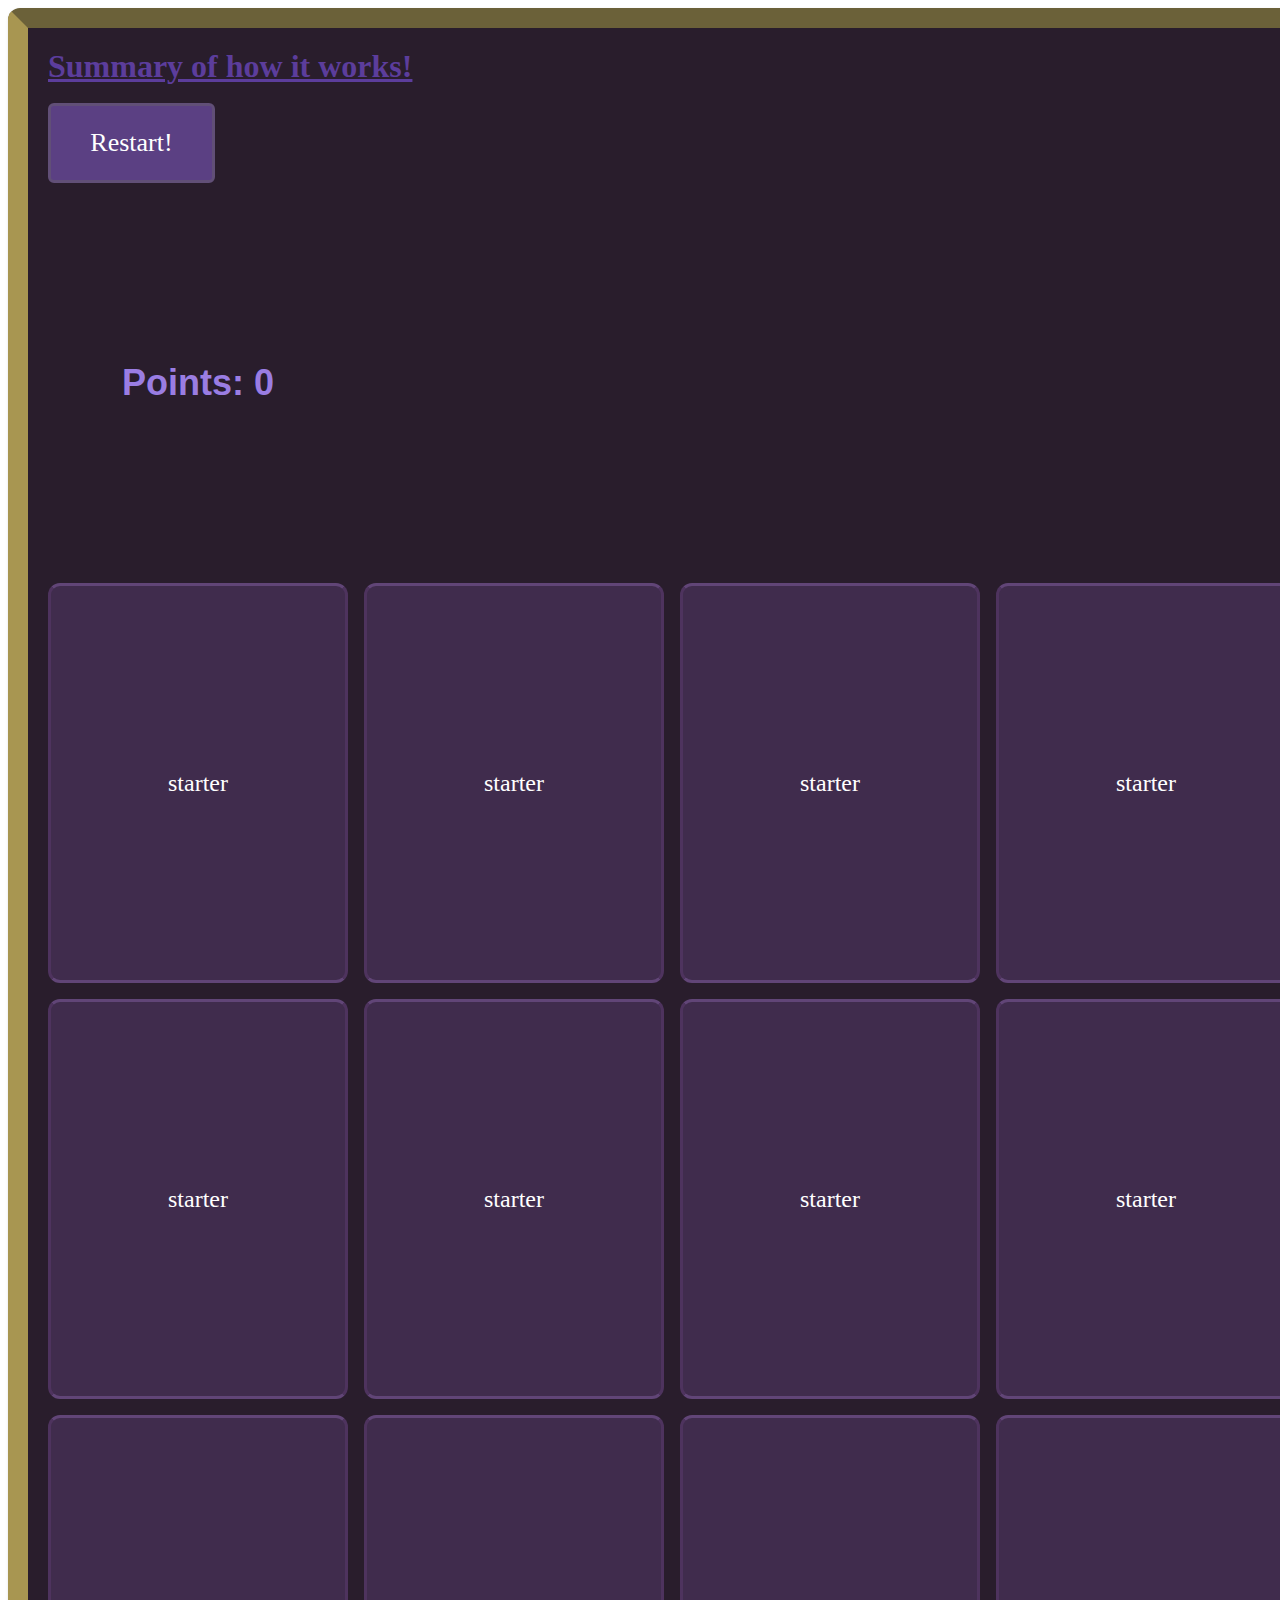
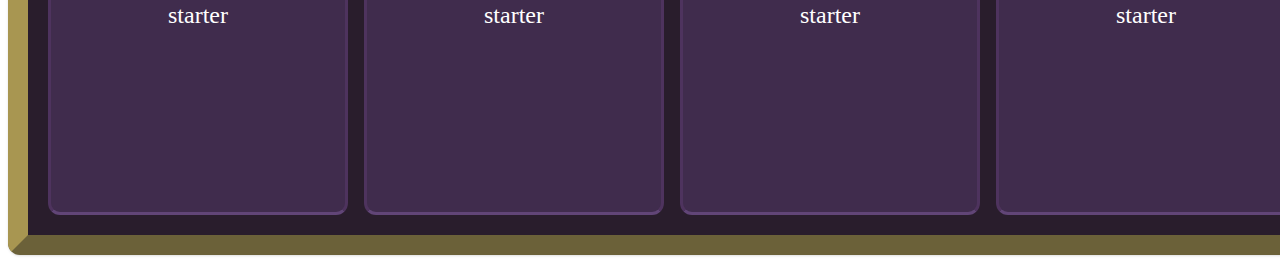
==== CardClickGame.html @ 31fe1cb1 "Unit 3" ====
<!DOCTYPE html>
<html lang="en">
<head>
    <meta charset="UTF-8">
    <title>Click Card Game!</title>
  <link rel="stylesheet" href="Style.css">
  <style>
      body{
          background: url("https://images-wixmp-ed30a86b8c4ca887773594c2.wixmp.com/f/95040416-4bd0-4f69-addc-e40b1b91d110/dfcsjrd-cea0ab6b-9783-4057-82be-6039288388f7.png?token=eyJ0eXAiOiJKV1QiLCJhbGciOiJIUzI1NiJ9.[base64].ICi0dZMV-098ADG7MCoNhEgRIwlp3bXUu7pIQth_owE");
      }
      a {
          color: #5c3d9c;
          font-size: 32px;
          font-family: "Bodoni MT Poster Compressed",serif;
          font-weight: bolder;
      }
      h2{
          color: #9a7de3;
          font-family: "Book Antiqua",sans-serif;
          font-weight: bold;

      }
    .cardList{
      display: flex;
      flex-wrap: wrap;
      gap: 16px;
    }
    .card{
      width: 300px;
      height: 400px;
      border-radius: 12px;
      display: flex;
      justify-content: center;
      align-items: center;
      font-size: 24px;
      color: white;
    }
    .active{
      background-color: #402c4d;
        border: solid 3px #4e335e;
        border-bottom: solid 3px #614577;
        border-top: solid 3px #614577;
    }
    .inactive{
      background-color: #ab1f71;
        border: solid 3px #bd207d;
        border-bottom: solid 3px #c52c84;
        border-top: solid 3px #c52c84;
      color: black;
    }
    .content{
        background-color: #291d2c;
      width: 1400px;
        border:solid 20px #a89651;
        border-bottom: solid 20px #6b6139;
        border-top: solid 20px #6b6139;

    }
    button{
        height: 80px;
        width: 167px;
        border-radius: 6px;
        border: solid #614f77;
        background: #5b4083;
        color: #fff;
        font-size: 26px;
        font-family: Dialog,ui-monospace;
    }
  </style>




</head>
<body>
<div class="container">
  <div class="content">
      <a href="Summary.html">Summary of how it works!</a>
      <br>
      <br>
      <button onClick="window.location.reload();">Restart!</button>
      <div class="card">
          <h2><span id="score">Points: 0</span></h2>

      </div>
      <div class="cardList">
      </div>
  </div>
</div>
<script src="Index.js"> </script>
</body>
</html>
---- Style.css ----
*{
    box-sizing: border-box;
}
body{
    background: #f3f4f6;
}

label {
    display: block;
    line-height: 1.25rem;
    font-weight: 500;
    font-size: 14px;
    color: #374151;
}

input[type="text"], textarea, select{
    font-size: .875rem;
    line-height: 1.25rem;
    border: 1px solid #d1d5db;
    border-radius: 6px;
    padding: 8px 12px;
    margin-bottom: 12px;
    color: #374151;
}
fieldset{
    border: 1px solid #d1d5db;
    border-radius: 6px;
    width: fit-content;
    margin-bottom: 16px;
    padding: 12px;
}


fieldset legend{
    font-size: 14px;
    color: #374151;
}

input[type="checkbox"]{
    display: inline-block;
}

input[type="checkbox"] ~ label, input[type="radio"] ~ label {
    display: inline;
}

section{
    margin-bottom: 16px;
}

section header{
    margin-bottom: 8px;
}

.row {
    display: flex;
    gap: 16px;
}


.container{
    max-width: 1300px;
    margin: 0 auto;
}

.content{
    box-shadow: 0 1px 3px 0 rgba(0, 0, 0,  0.1), 0 1px 2px -1px rgba(0, 0, 0, 0.1);
    background: white;
    padding: 20px;
    border-radius: 12px;
    width: 500px;
}
.center{
    display: flex;
    justify-content: center;
    align-items: center;
}

.lightblue{
    background-color: lightblue;
}

.baby-pink{
    background: #d4a3b9;
}

.baby-purple{
    background: #5c3d9c;
}

.lightgreen{
    background: #71ad79;
}

.dull-blue{
    background: #3e588c;
}

.crimson-red{
    background: #990000;
}

.moss{
    background: #396143;
}

.Lavender-web{
    background-color: #D8D8F6;
}

.African-Violet{
    background: #B18FCF;
}

.Rose-Quartz{
    background: #978897;
}

.Davey-Gray{
    background: #494850;
}
.Raisin-black{
    background: #494850;
}
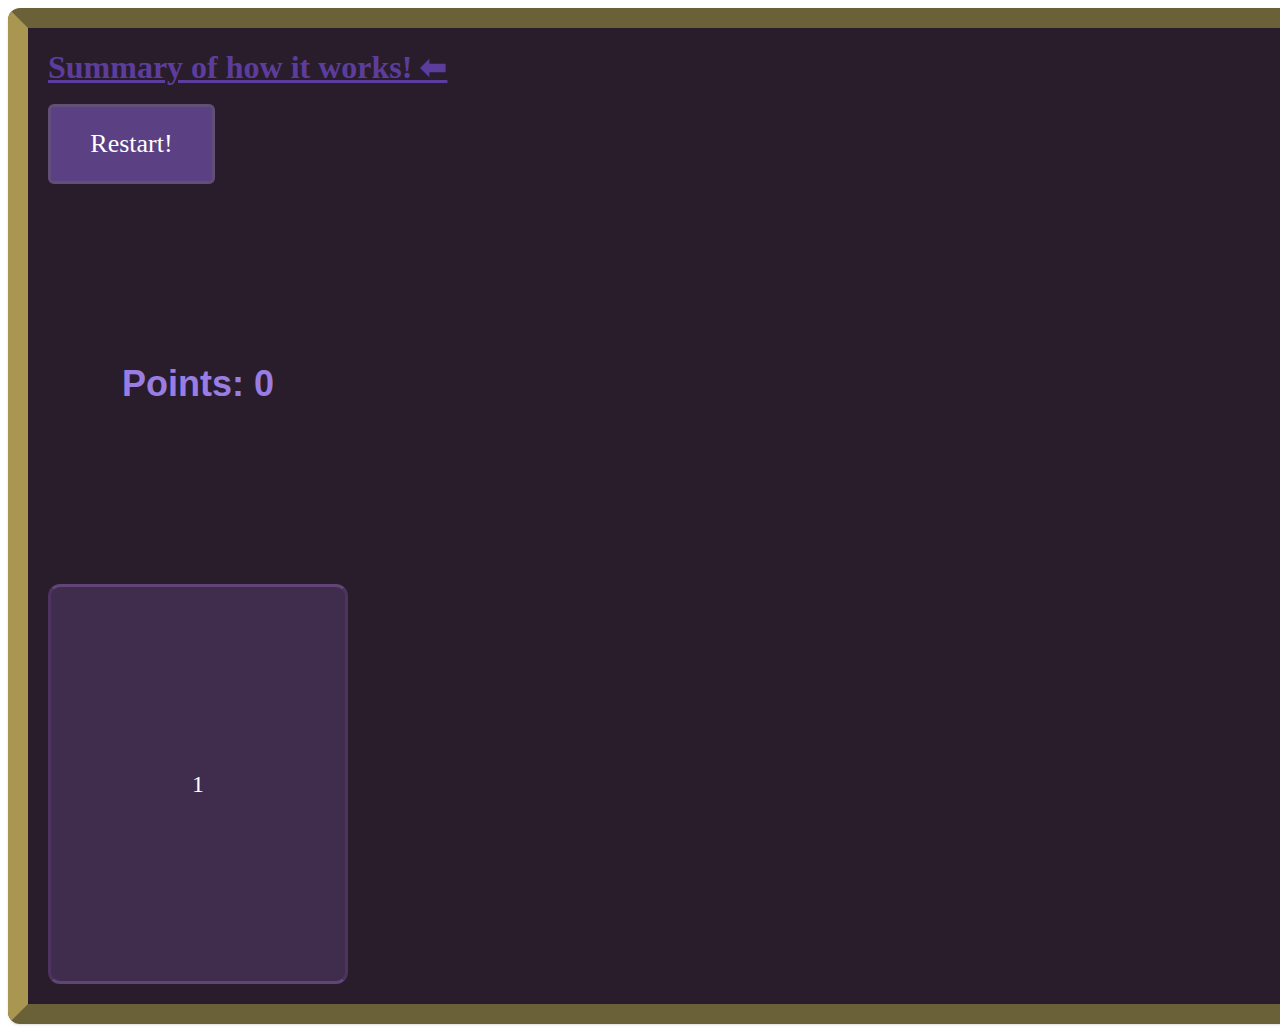
==== commit 0eab2005: "Unit 3" ====
--- a/CardClickGame.html
+++ b/CardClickGame.html
@@ -75,7 +75,7 @@
 <body>
 <div class="container">
   <div class="content">
-      <a href="Summary.html">Summary of how it works!</a>
+      <a href="Summary.html">Summary of how it works! ⬅</a>
       <br>
       <br>
       <button onClick="window.location.reload();">Restart!</button>
